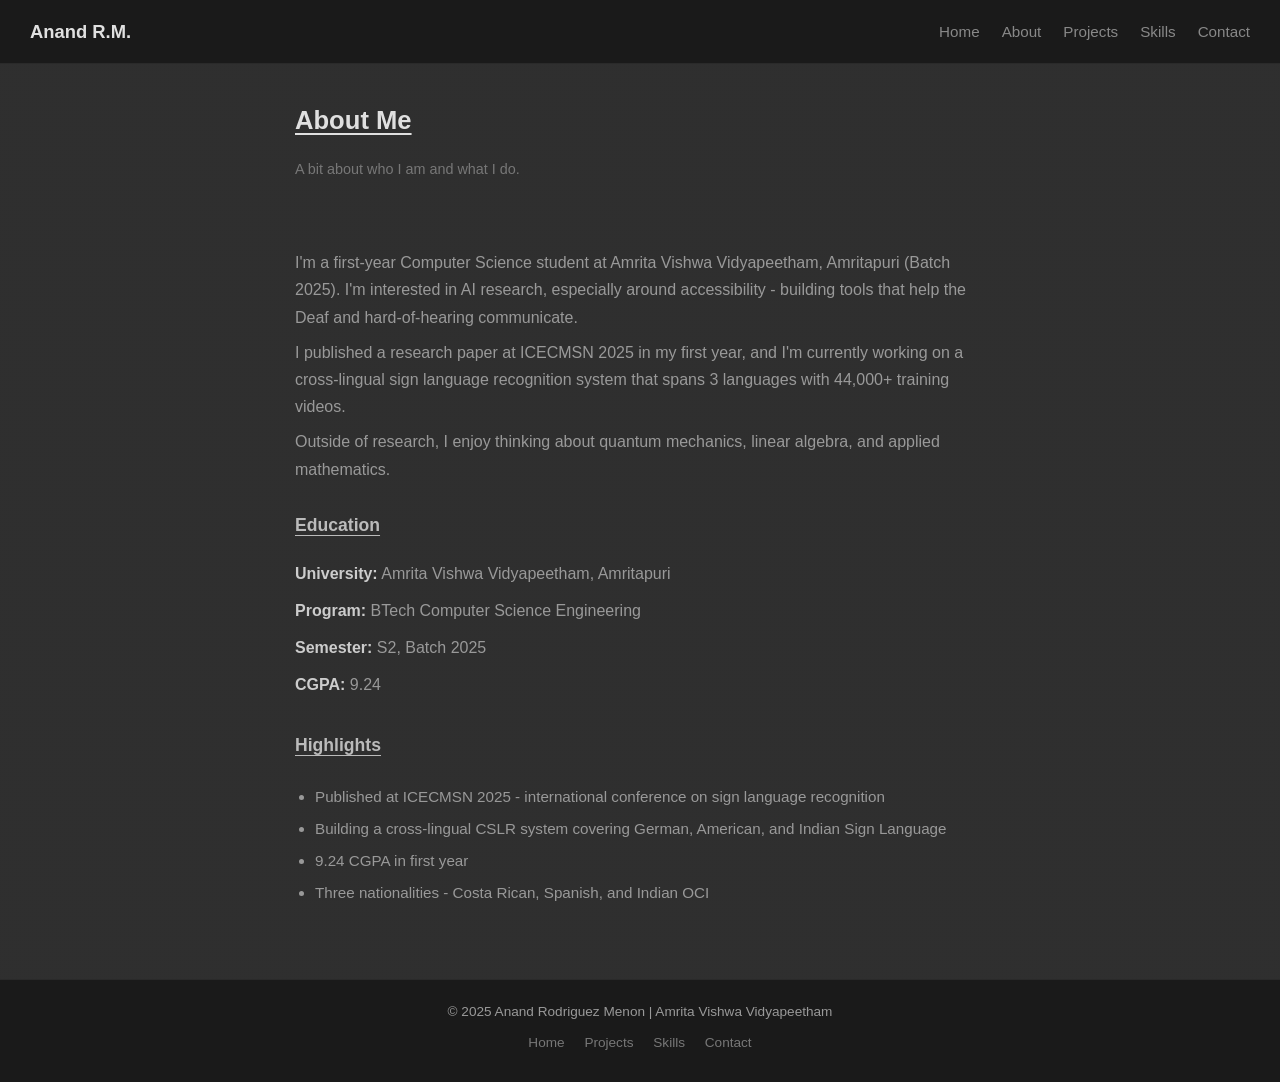
==== about.html @ bb74bbfb "Add files via upload" ====
<!DOCTYPE html>
<html lang="en">

<head>
  <meta charset="UTF-8">
  <meta name="viewport" content="width=device-width, initial-scale=1.0">
  <title>About - Anand Rodriguez Menon</title>
  <link rel="stylesheet" href="style.css">
</head>

<body>

  <nav>
    <span class="logo">Anand R.M.</span>
    <ul>
      <li><a href="index.html">Home</a></li>
      <li><a href="about.html">About</a></li>
      <li><a href="projects.html">Projects</a></li>
      <li><a href="skills.html">Skills</a></li>
      <li><a href="contact.html">Contact</a></li>
    </ul>
  </nav>

  <div class="page-header">
    <h2>About Me</h2>
    <p>A bit about who I am and what I do.</p>
  </div>

  <section>
    <p>I'm a first-year Computer Science student at Amrita Vishwa Vidyapeetham, Amritapuri (Batch 2025). I'm interested in AI research, especially around accessibility - building tools that help the Deaf and hard-of-hearing communicate.</p>
    <p>I published a research paper at ICECMSN 2025 in my first year, and I'm currently working on a cross-lingual sign
      language recognition system that spans 3 languages with 44,000+ training videos.</p>
    <p>Outside of research, I enjoy thinking about quantum mechanics, linear algebra, and applied mathematics.</p>

    <div class="sub-section">
      <h3>Education</h3>
      <ul class="info-list">
        <li><strong>University:</strong> Amrita Vishwa Vidyapeetham, Amritapuri</li>
        <li><strong>Program:</strong> BTech Computer Science Engineering</li>
        <li><strong>Semester:</strong> S2, Batch 2025</li>
        <li><strong>CGPA:</strong> 9.24</li>
      </ul>
    </div>

    <div class="sub-section">
      <h3>Highlights</h3>
      <ul class="about-highlights">
        <li>Published at ICECMSN 2025 - international conference on sign language recognition</li>
        <li>Building a cross-lingual CSLR system covering German, American, and Indian Sign Language</li>
        <li>9.24 CGPA in first year</li>
        <li>Three nationalities - Costa Rican, Spanish, and Indian OCI</li>
      </ul>
    </div>
  </section>

  <footer>
    <p>&copy; 2025 Anand Rodriguez Menon | Amrita Vishwa Vidyapeetham</p>
    <p>
      <a href="index.html">Home</a>
      <a href="projects.html">Projects</a>
      <a href="skills.html">Skills</a>
      <a href="contact.html">Contact</a>
    </p>
  </footer>

</body>

</html>
---- style.css ----
* {
  margin: 0;
  padding: 0;
  box-sizing: border-box;
}

body {
  font-family: Arial, Helvetica, sans-serif;
  line-height: 1.7;
  color: #e0e0e0;
  background: linear-gradient(rgba(18, 18, 18, 0.88), rgba(18, 18, 18, 0.88)),
              url('backdrop.jpg') center / cover no-repeat fixed;
}

a {
  text-decoration: none;
  color: inherit;
}

/* Navigation */
nav {
  background: #1a1a1a;
  padding: 16px 30px;
  display: flex;
  justify-content: space-between;
  align-items: center;
  position: sticky;
  top: 0;
  border-bottom: 1px solid #2a2a2a;
}

nav .logo {
  color: #e0e0e0;
  font-size: 1.15rem;
  font-weight: bold;
}

nav ul {
  list-style: none;
  display: flex;
  gap: 22px;
}

nav ul a {
  color: #888;
  font-size: 0.95rem;
}

nav ul a:hover {
  color: #7eb8da;
}

/* Hero */
.hero {
  background: #1a1a1a;
  color: #e0e0e0;
  text-align: center;
  padding: 50px 20px 45px;
  border-bottom: 1px solid #2a2a2a;
}

.hero img {
  width: 115px;
  height: 115px;
  border-radius: 50%;
  object-fit: cover;
  border: 3px solid #333;
  margin-bottom: 18px;
}

.hero h1 {
  font-size: 2rem;
  margin-bottom: 8px;
  font-weight: 700;
  letter-spacing: -0.5px;
  text-decoration: none;
}

.hero p {
  color: #888;
  font-size: 1rem;
}

/* Page header (for inner pages) */
.page-header {
  padding: 35px 30px 25px;
  max-width: 750px;
  margin: 0 auto;
}

.page-header h2 {
  border-bottom: none;
  font-size: 1.6rem;
  margin-bottom: 6px;
}

.page-header p {
  color: #777;
  font-size: 0.9rem;
}

/* Sections */
section {
  padding: 35px 30px 40px;
  max-width: 750px;
  margin: 0 auto;
}

h1, h2, h3 {
  text-decoration: underline;
  text-underline-offset: 4px;
}

h2 {
  font-size: 1.4rem;
  margin-bottom: 16px;
  color: #e0e0e0;
  border-bottom: 1px solid #2a2a2a;
  padding-bottom: 8px;
}

h3 {
  color: #e0e0e0;
}

p {
  color: #999;
  margin-bottom: 8px;
}

/* About */
.info-list {
  margin-top: 14px;
  list-style: none;
}

.info-list li {
  padding: 5px 0;
  color: #999;
}

.info-list li strong {
  color: #ccc;
}

.about-highlights {
  margin-top: 20px;
  list-style: disc;
  padding-left: 20px;
}

.about-highlights li {
  color: #999;
  padding: 3px 0;
  font-size: 0.95rem;
}

/* Sub-sections within about */
.sub-section {
  margin-top: 28px;
}

.sub-section h3 {
  font-size: 1.1rem;
  color: #bbb;
  margin-bottom: 10px;
}

/* Projects */
.project {
  border: 1px solid #2a2a2a;
  border-radius: 5px;
  padding: 16px 18px;
  margin-bottom: 18px;
  background: #1a1a1a;
}

.project h3 {
  font-size: 1.05rem;
  margin-bottom: 6px;
  color: #e0e0e0;
}

.project p {
  font-size: 0.9rem;
  color: #999;
  margin-bottom: 8px;
}

.project .tech {
  font-size: 0.8rem;
  color: #666;
  font-style: italic;
}

.project a {
  color: #7eb8da;
  font-weight: bold;
  font-size: 0.85rem;
}

.project a:hover {
  text-decoration: underline;
}

/* Skills */
.skills-list {
  list-style: none;
  display: flex;
  flex-wrap: wrap;
  gap: 8px;
}

.skills-list li {
  background: #1e1e1e;
  padding: 5px 12px;
  border-radius: 4px;
  font-size: 0.85rem;
  color: #aaa;
  border: 1px solid #2a2a2a;
}

/* Skills categories (for skills page) */
.skills-grid {
  display: flex;
  flex-wrap: wrap;
  gap: 16px;
}

.skill-category {
  background: #1a1a1a;
  border: 1px solid #2a2a2a;
  border-radius: 5px;
  padding: 16px 20px;
  width: 48%;
}

.skill-category h3 {
  font-size: 1.05rem;
  color: #ccc;
  margin-bottom: 10px;
}

.skill-category ul {
  list-style: none;
  padding: 0;
}

.skill-category li {
  color: #999;
  padding: 4px 0;
  font-size: 0.9rem;
}

.skill-category li::before {
  content: "- ";
  color: #555;
}

/* Contact */
.contact-links {
  list-style: none;
}

.contact-links li {
  padding: 6px 0;
}

.contact-links a {
  color: #7eb8da;
}

.contact-links a:hover {
  text-decoration: underline;
}

/* Footer */
footer {
  background: #1a1a1a;
  color: #555;
  text-align: center;
  padding: 20px;
  font-size: 0.85rem;
  border-top: 1px solid #2a2a2a;
  margin-top: 30px;
}

footer a {
  color: #777;
  margin: 0 8px;
}

footer a:hover {
  color: #7eb8da;
}

/* Responsive */
@media (max-width: 600px) {
  nav {
    flex-direction: column;
    gap: 10px;
  }

  nav ul {
    gap: 14px;
  }

  .hero h1 {
    font-size: 1.6rem;
  }

  .hero img {
    width: 95px;
    height: 95px;
  }

  section {
    padding: 25px 15px 30px;
  }

  .page-header {
    padding: 25px 15px 15px;
  }

  .skill-category {
    width: 100%;
  }
}
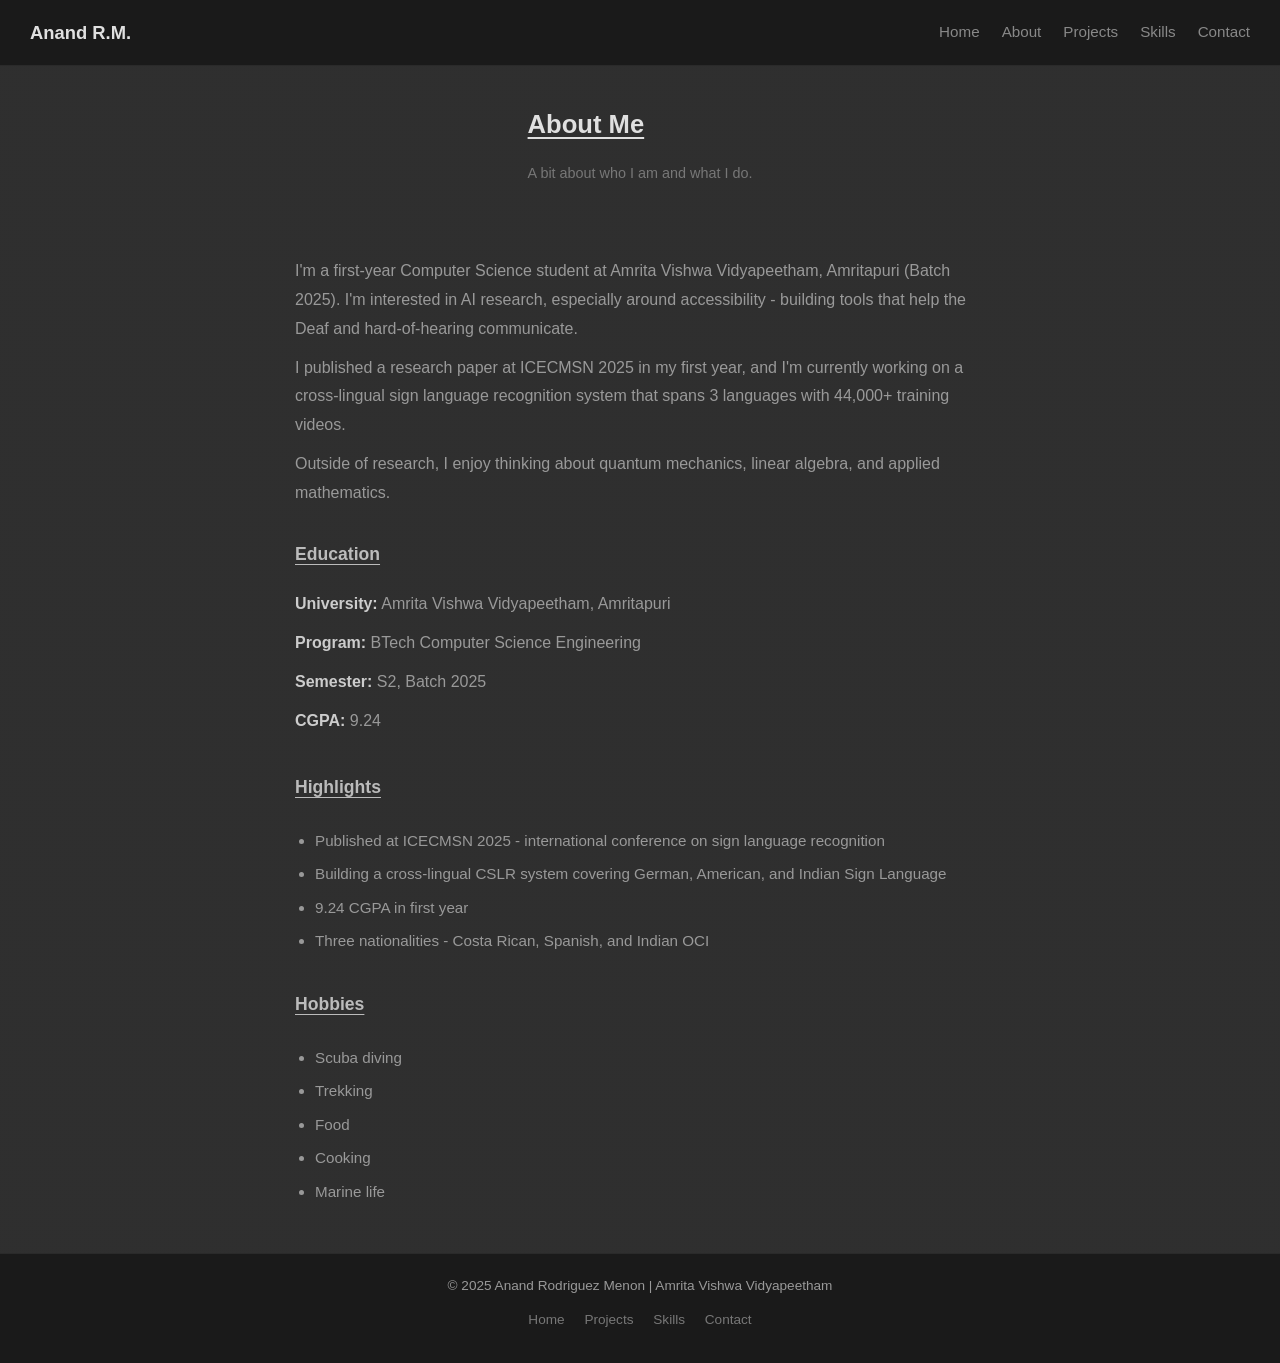
==== commit b641d0f7: "Polish site: fix footer, improve spacing, contact card, add hobbies" ====
--- a/about.html
+++ b/about.html
@@ -51,6 +51,17 @@
         <li>Three nationalities - Costa Rican, Spanish, and Indian OCI</li>
       </ul>
     </div>
+
+    <div class="sub-section">
+      <h3>Hobbies</h3>
+      <ul class="about-highlights">
+        <li>Scuba diving</li>
+        <li>Trekking</li>
+        <li>Food</li>
+        <li>Cooking</li>
+        <li>Marine life</li>
+      </ul>
+    </div>
   </section>
 
   <footer>
--- a/style.css
+++ b/style.css
@@ -6,15 +6,19 @@
 
 body {
   font-family: Arial, Helvetica, sans-serif;
-  line-height: 1.7;
+  line-height: 1.8;
   color: #e0e0e0;
   background: linear-gradient(rgba(18, 18, 18, 0.88), rgba(18, 18, 18, 0.88)),
               url('backdrop.jpg') center / cover no-repeat fixed;
+  min-height: 100vh;
+  display: flex;
+  flex-direction: column;
 }
 
 a {
   text-decoration: none;
   color: inherit;
+  transition: color 0.2s;
 }
 
 /* Navigation */
@@ -44,6 +48,7 @@
 nav ul a {
   color: #888;
   font-size: 0.95rem;
+  padding: 4px 0;
 }
 
 nav ul a:hover {
@@ -55,7 +60,7 @@
   background: #1a1a1a;
   color: #e0e0e0;
   text-align: center;
-  padding: 50px 20px 45px;
+  padding: 55px 20px 50px;
   border-bottom: 1px solid #2a2a2a;
 }
 
@@ -101,9 +106,10 @@
 
 /* Sections */
 section {
-  padding: 35px 30px 40px;
+  padding: 35px 30px 45px;
   max-width: 750px;
   margin: 0 auto;
+  width: 100%;
 }
 
 h1, h2, h3 {
@@ -125,7 +131,7 @@
 
 p {
   color: #999;
-  margin-bottom: 8px;
+  margin-bottom: 10px;
 }
 
 /* About */
@@ -157,7 +163,7 @@
 
 /* Sub-sections within about */
 .sub-section {
-  margin-top: 28px;
+  margin-top: 32px;
 }
 
 .sub-section h3 {
@@ -169,9 +175,9 @@
 /* Projects */
 .project {
   border: 1px solid #2a2a2a;
-  border-radius: 5px;
-  padding: 16px 18px;
-  margin-bottom: 18px;
+  border-radius: 6px;
+  padding: 18px 20px;
+  margin-bottom: 20px;
   background: #1a1a1a;
 }
 
@@ -230,8 +236,8 @@
 .skill-category {
   background: #1a1a1a;
   border: 1px solid #2a2a2a;
-  border-radius: 5px;
-  padding: 16px 20px;
+  border-radius: 6px;
+  padding: 18px 22px;
   width: 48%;
 }
 
@@ -258,12 +264,26 @@
 }
 
 /* Contact */
+.contact-box {
+  background: #1a1a1a;
+  border: 1px solid #2a2a2a;
+  border-radius: 6px;
+  padding: 24px 28px;
+  margin-top: 10px;
+}
+
 .contact-links {
   list-style: none;
+  margin-top: 16px;
 }
 
 .contact-links li {
-  padding: 6px 0;
+  padding: 8px 0;
+  border-bottom: 1px solid #222;
+}
+
+.contact-links li:last-child {
+  border-bottom: none;
 }
 
 .contact-links a {
@@ -282,7 +302,7 @@
   padding: 20px;
   font-size: 0.85rem;
   border-top: 1px solid #2a2a2a;
-  margin-top: 30px;
+  margin-top: auto;
 }
 
 footer a {
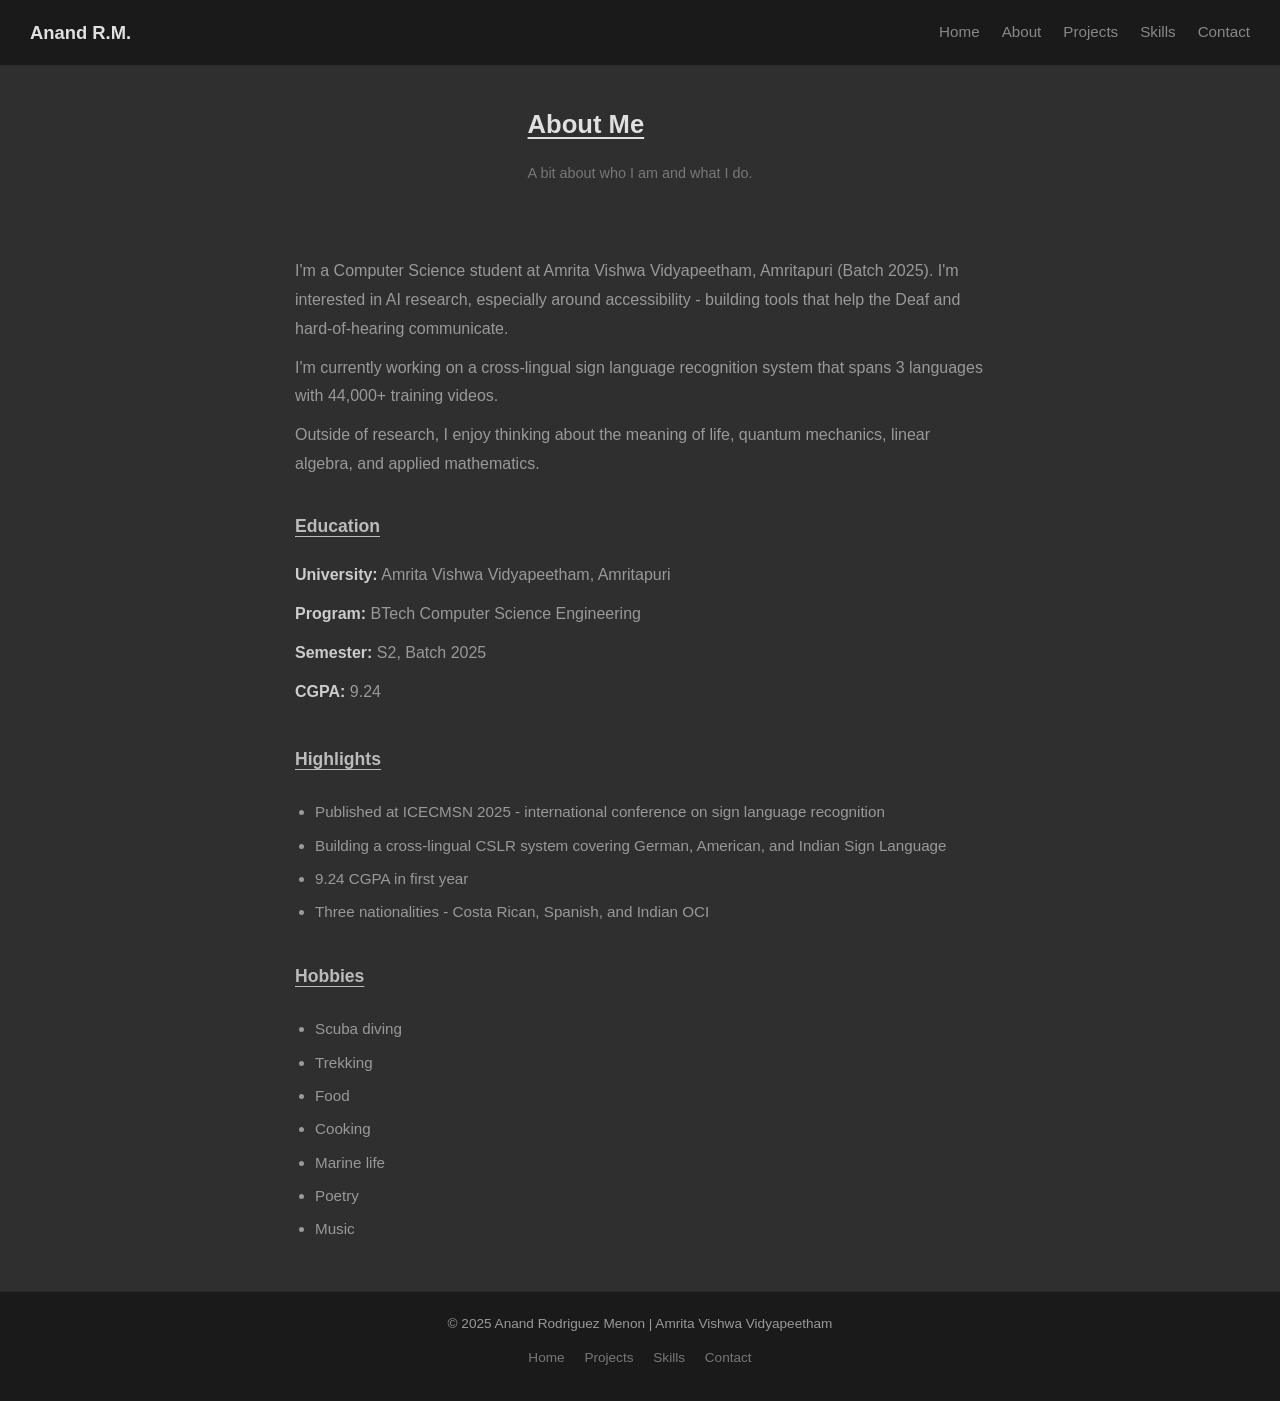
==== commit cfeecb1f: "Update about page text" ====
--- a/about.html
+++ b/about.html
@@ -27,10 +27,12 @@
   </div>
 
   <section>
-    <p>I'm a first-year Computer Science student at Amrita Vishwa Vidyapeetham, Amritapuri (Batch 2025). I'm interested in AI research, especially around accessibility - building tools that help the Deaf and hard-of-hearing communicate.</p>
-    <p>I published a research paper at ICECMSN 2025 in my first year, and I'm currently working on a cross-lingual sign
-      language recognition system that spans 3 languages with 44,000+ training videos.</p>
-    <p>Outside of research, I enjoy thinking about quantum mechanics, linear algebra, and applied mathematics.</p>
+    <p>I'm a Computer Science student at Amrita Vishwa Vidyapeetham, Amritapuri (Batch 2025). I'm interested in AI
+      research, especially around accessibility - building tools that help the Deaf and hard-of-hearing communicate.</p>
+    <p>I'm currently working on a cross-lingual sign language recognition system that spans 3 languages with 44,000+
+      training videos.</p>
+    <p>Outside of research, I enjoy thinking about the meaning of life, quantum mechanics, linear algebra, and applied
+      mathematics.</p>
 
     <div class="sub-section">
       <h3>Education</h3>
@@ -60,6 +62,8 @@
         <li>Food</li>
         <li>Cooking</li>
         <li>Marine life</li>
+        <li>Poetry</li>
+        <li>Music</li>
       </ul>
     </div>
   </section>
